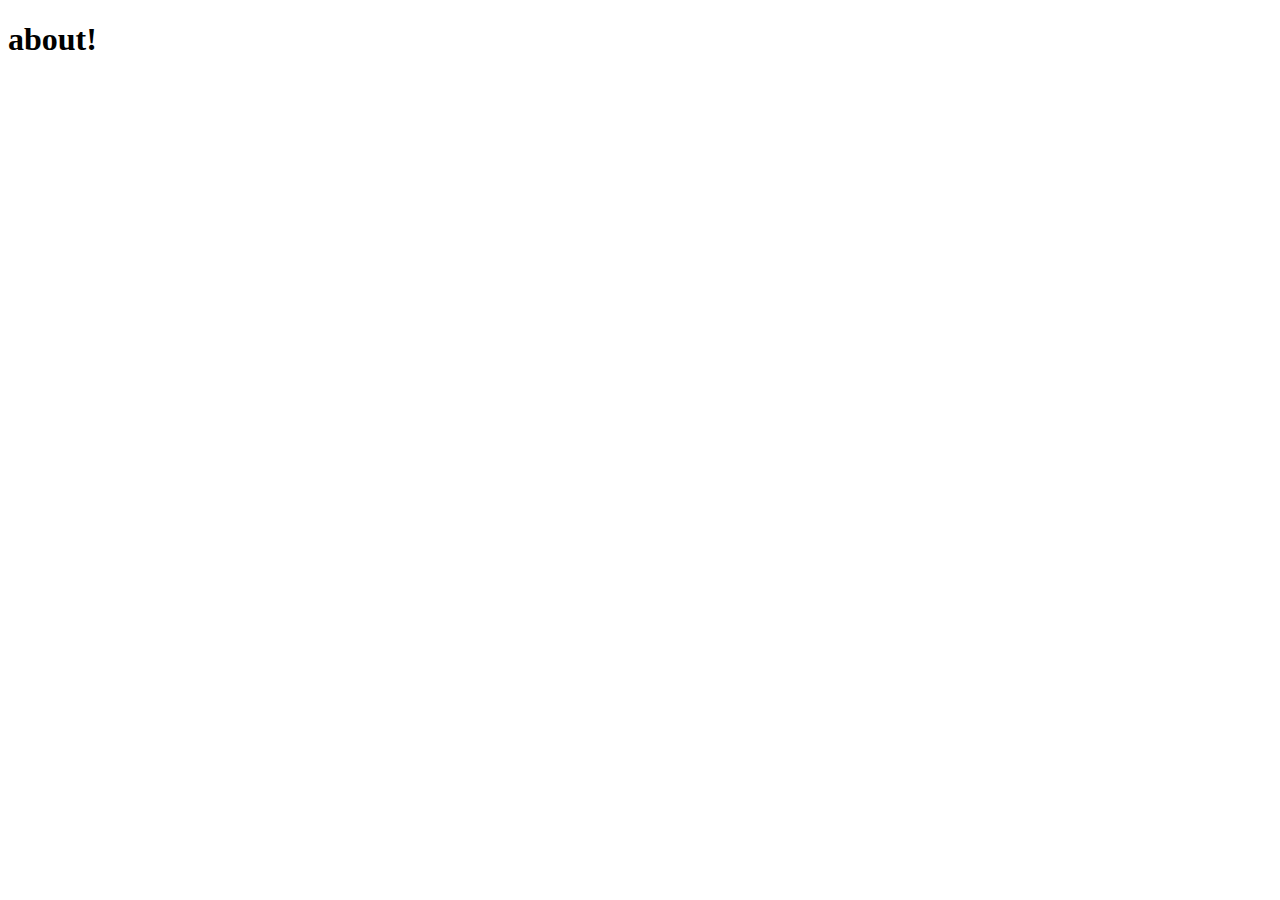
==== about.html @ df2d45ec "Adds index, about, portfolio, blog pages; css; font; and each page linked to from index" ====
<!DOCTYPE html>
<html lang="en">
<head>
    <meta charset="UTF-8">
    <meta http-equiv="X-UA-Compatible" content="IE=edge">
    <meta name="viewport" content="width=device-width, initial-scale=1.0">
    <title>Document</title>
</head>
<body>
    <h1>about!</h1>
</body>
</html>
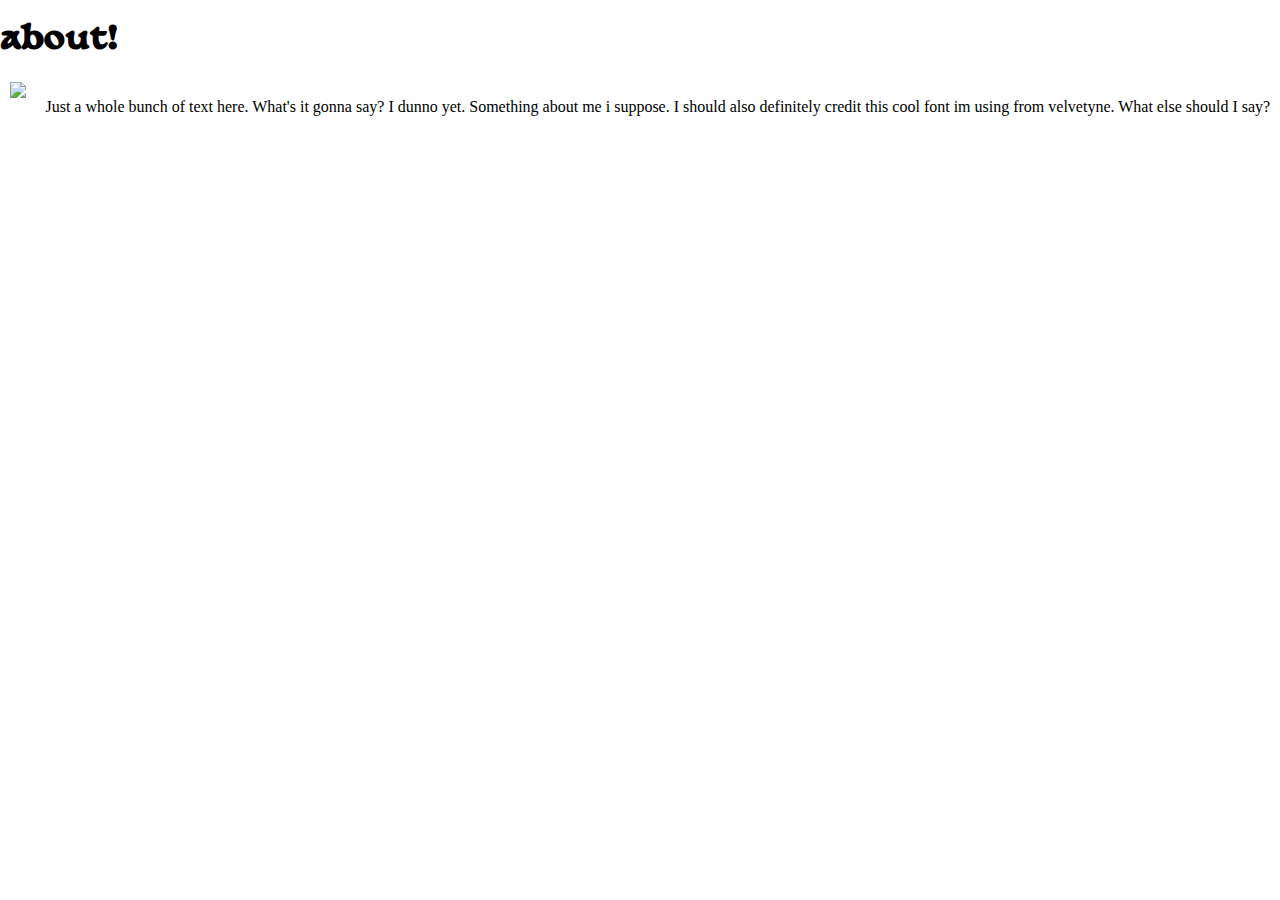
==== commit 7e01f950: "adds links to portfolio page and about page placeholder content." ====
--- a/about.html
+++ b/about.html
@@ -4,9 +4,21 @@
     <meta charset="UTF-8">
     <meta http-equiv="X-UA-Compatible" content="IE=edge">
     <meta name="viewport" content="width=device-width, initial-scale=1.0">
+    <link href="style.css" rel="stylesheet">
     <title>Document</title>
 </head>
 <body>
     <h1>about!</h1>
+    <div class="flex-container">
+        <div><img src="http://placekitten.com/300/300"/></div>
+        <div>
+            <p>
+                Just a whole bunch of text here. What's it gonna say? 
+                I dunno yet. Something about me i suppose. 
+                I should also definitely credit this cool font im using from velvetyne. 
+                What else should I say? 
+            </p>
+        </div>
+    </div>
 </body>
 </html>--- a/style.css
+++ b/style.css
@@ -0,0 +1,51 @@
+@font-face { font-family: Basteleur; src: url('Basteleur-Bold.ttf'); } 
+
+html {
+    margin: 0px;
+    padding: 0px;
+}
+body {
+    margin: 0;
+}
+
+h1 {
+    font-family: Basteleur;
+}
+
+/* #main {
+    flex: 80%;
+} */
+#header ul {
+    font-family: Basteleur;
+    margin: 0px;
+    list-style-type: none;
+}
+
+a {
+    text-decoration: none;
+}
+
+a:hover {
+    color: black;
+    background-color: white;
+}
+
+#gradient {
+    background-image: linear-gradient( 100deg, #F0FF00 10%, #58CFFB 100%);
+}
+
+#header {
+    background-color: black;
+    color: white;
+}
+
+.flex-container {
+    display: flex;
+    justify-content: space-around;
+}
+
+.container {
+    display: flex;
+    flex-direction: row;
+    justify-content: space-evenly;
+}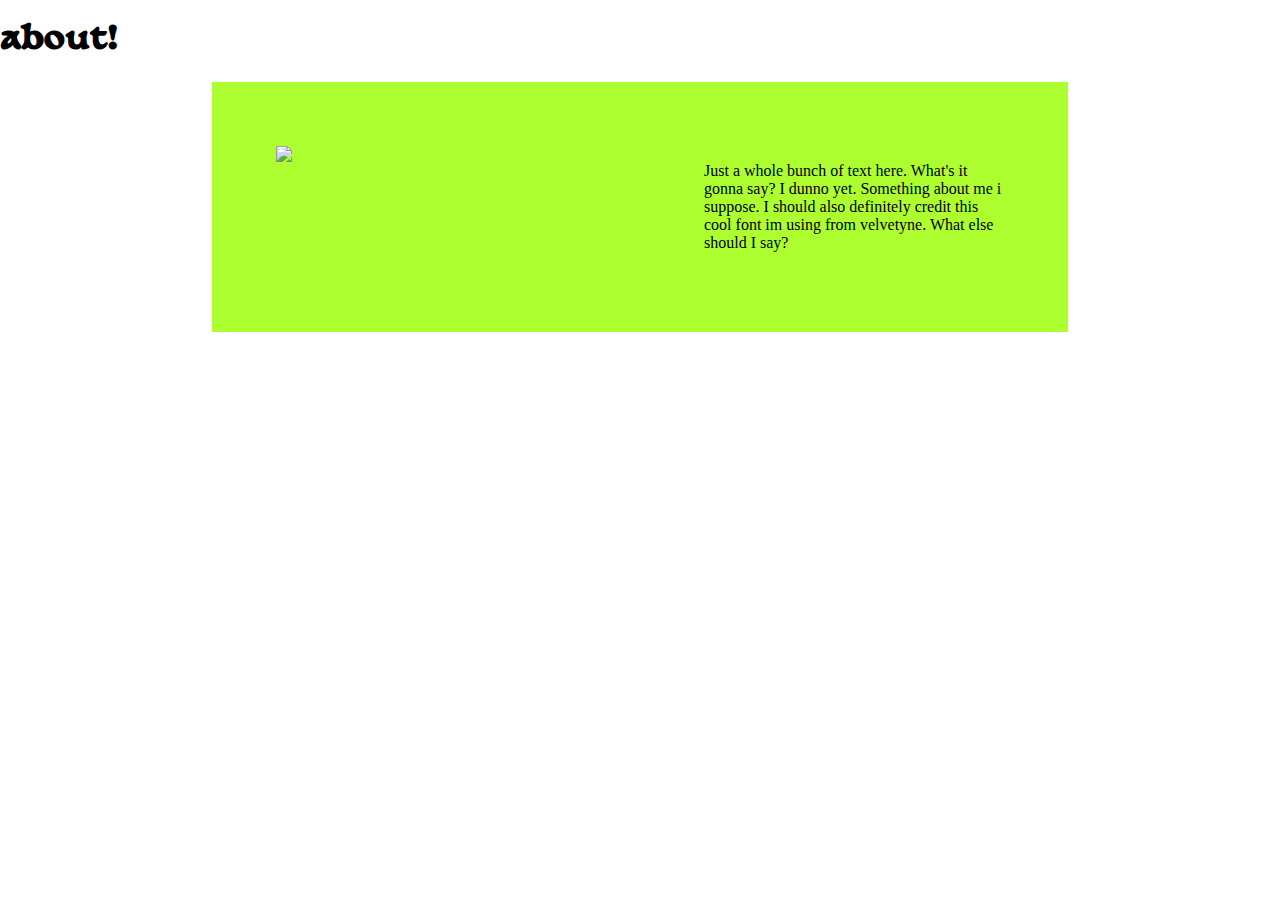
==== commit d5ace348: "gives each page a unique flex container ID. Flex container and flex items for about page." ====
--- a/about.html
+++ b/about.html
@@ -9,7 +9,7 @@
 </head>
 <body>
     <h1>about!</h1>
-    <div class="flex-container">
+    <about id="about-flex-container">
         <div><img src="http://placekitten.com/300/300"/></div>
         <div>
             <p>
@@ -19,6 +19,6 @@
                 What else should I say? 
             </p>
         </div>
-    </div>
+    </about>
 </body>
 </html>--- a/style.css
+++ b/style.css
@@ -15,7 +15,7 @@
 /* #main {
     flex: 80%;
 } */
-#header ul {
+nav ul {
     font-family: Basteleur;
     margin: 0px;
     list-style-type: none;
@@ -34,18 +34,33 @@
     background-image: linear-gradient( 100deg, #F0FF00 10%, #58CFFB 100%);
 }
 
-#header {
+nav {
     background-color: black;
     color: white;
 }
 
-.flex-container {
+#index-flex-container {
     display: flex;
     justify-content: space-around;
+    flex-wrap: wrap;
 }
 
-.container {
+#portfolio-flex-container {
     display: flex;
     flex-direction: row;
     justify-content: space-evenly;
+}
+
+#about-flex-container {
+    display: flex;
+    flex-direction: row;
+    justify-content: center;
+    flex-wrap: wrap;
+}
+
+about div {
+    display: flex;
+    background-color: greenyellow;
+    width: 300px;
+    padding: 5vw;
 }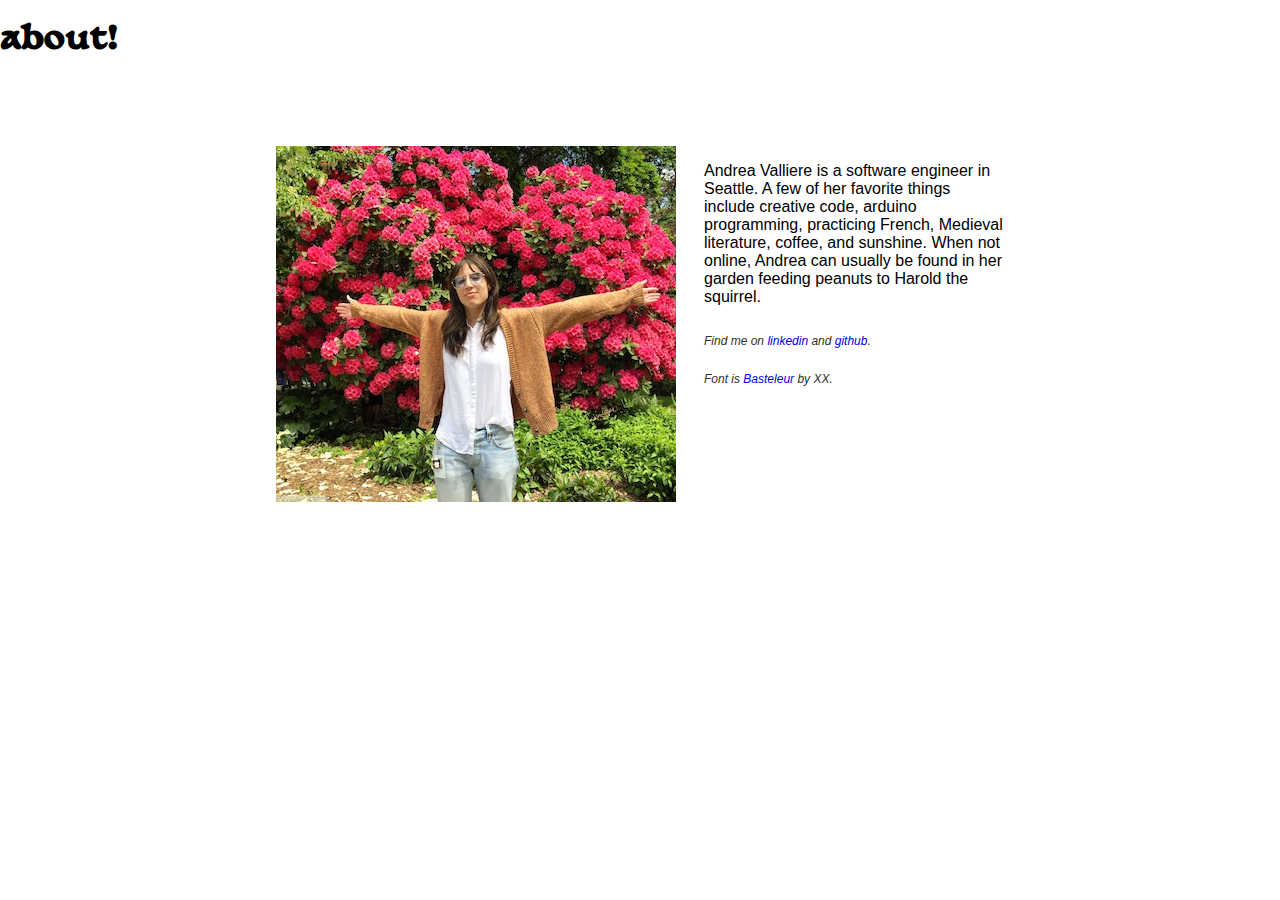
==== commit e90e3926: "adds content, styling, and image for about page" ====
--- a/about.html
+++ b/about.html
@@ -10,13 +10,17 @@
 <body>
     <h1>about!</h1>
     <about id="about-flex-container">
-        <div><img src="http://placekitten.com/300/300"/></div>
-        <div>
+        <div><img src="images/me.JPG"/></div>
+        <div id="about-child-flex-container">
             <p>
-                Just a whole bunch of text here. What's it gonna say? 
-                I dunno yet. Something about me i suppose. 
-                I should also definitely credit this cool font im using from velvetyne. 
-                What else should I say? 
+                Andrea Valliere is a software engineer in Seattle. A few of her favorite things include creative code, arduino programming, practicing French, Medieval literature, coffee, and sunshine. When not online, Andrea can usually be found in her garden feeding peanuts to Harold the squirrel.
+            </p>
+            <p>
+                Find me on <a href="https://www.linkedin.com/in/andrea-valliere">linkedin </a>
+                and <a href="https://github.com/avalliere">github</a>.
+            </p>
+            <p>
+                Font is <a href="velvetyne">Basteleur</a> by XX.
             </p>
         </div>
     </about>
--- a/style.css
+++ b/style.css
@@ -12,9 +12,6 @@
     font-family: Basteleur;
 }
 
-/* #main {
-    flex: 80%;
-} */
 nav ul {
     font-family: Basteleur;
     margin: 0px;
@@ -26,8 +23,11 @@
 }
 
 a:hover {
-    color: black;
-    background-color: white;
+    text-shadow: 0 0 5px greenyellow;
+}
+
+p {
+    font-family: Arial, Helvetica, sans-serif;
 }
 
 #gradient {
@@ -47,8 +47,12 @@
 
 #portfolio-flex-container {
     display: flex;
-    flex-direction: row;
+    flex-flow: row wrap;
     justify-content: space-evenly;
+}
+
+portfolio div {
+    padding: 2vw;
 }
 
 #about-flex-container {
@@ -60,7 +64,32 @@
 
 about div {
     display: flex;
-    background-color: greenyellow;
     width: 300px;
     padding: 5vw;
+}
+
+#about-child-flex-container {
+    display: flex;
+    flex-direction: column;
+}
+
+#about-child-flex-container p:not(:first-child) {
+    color: #303030;
+    font-style: italic;
+    font-size: 75%;
+}
+
+#blog-flex-container {
+    display: flex;
+    flex-direction: column;
+    justify-content: center;
+}
+
+.blog {
+    font-family: Arial, Helvetica, sans-serif;
+    padding: 2vw 20vw 2vw 20vw;
+}
+
+.blog h3 {
+    font-family: Basteleur;
 }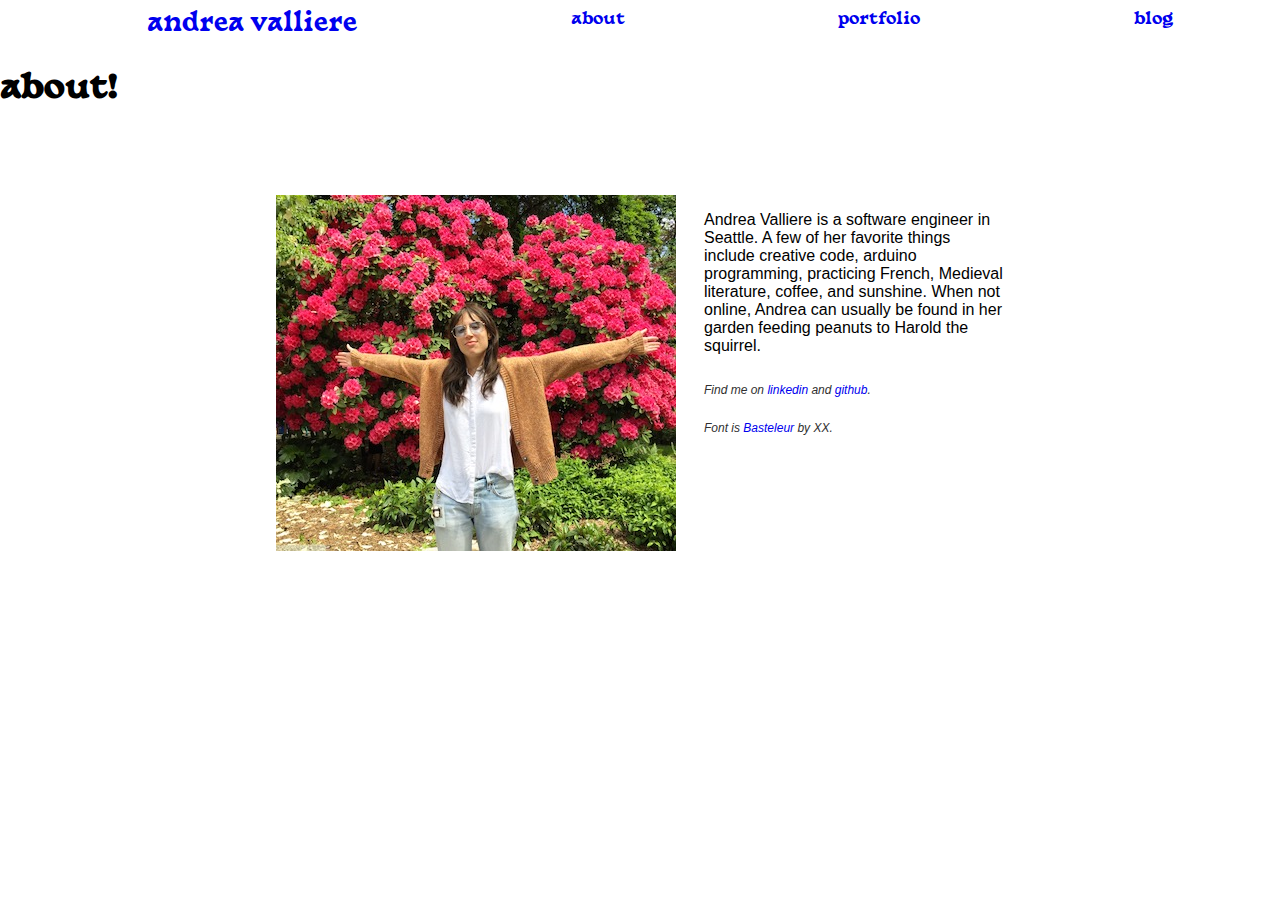
==== commit d1fff043: "adds navigation to each page and styles it" ====
--- a/about.html
+++ b/about.html
@@ -8,6 +8,14 @@
     <title>Document</title>
 </head>
 <body>
+    <nav>
+        <ul id="index-flex-container">
+            <li><a href="index.html">andrea valliere</a></li>
+            <li><a href="about.html">about</a></li>
+            <li><a href="portfolio.html">portfolio</a></li>
+            <li><a href="blog.html">blog</a></li>
+        </ul>
+    </nav>
     <h1>about!</h1>
     <about id="about-flex-container">
         <div><img src="images/me.JPG"/></div>
--- a/style.css
+++ b/style.css
@@ -23,7 +23,7 @@
 }
 
 a:hover {
-    text-shadow: 0 0 5px greenyellow;
+    text-shadow: 0 0 5px lime;
 }
 
 p {
@@ -35,8 +35,13 @@
 }
 
 nav {
-    background-color: black;
-    color: white;
+    background-color: white;
+    padding-top: 10px;
+    padding-bottom: 10px;
+}
+
+nav li:first-child {
+    font-size: 150%;
 }
 
 #index-flex-container {
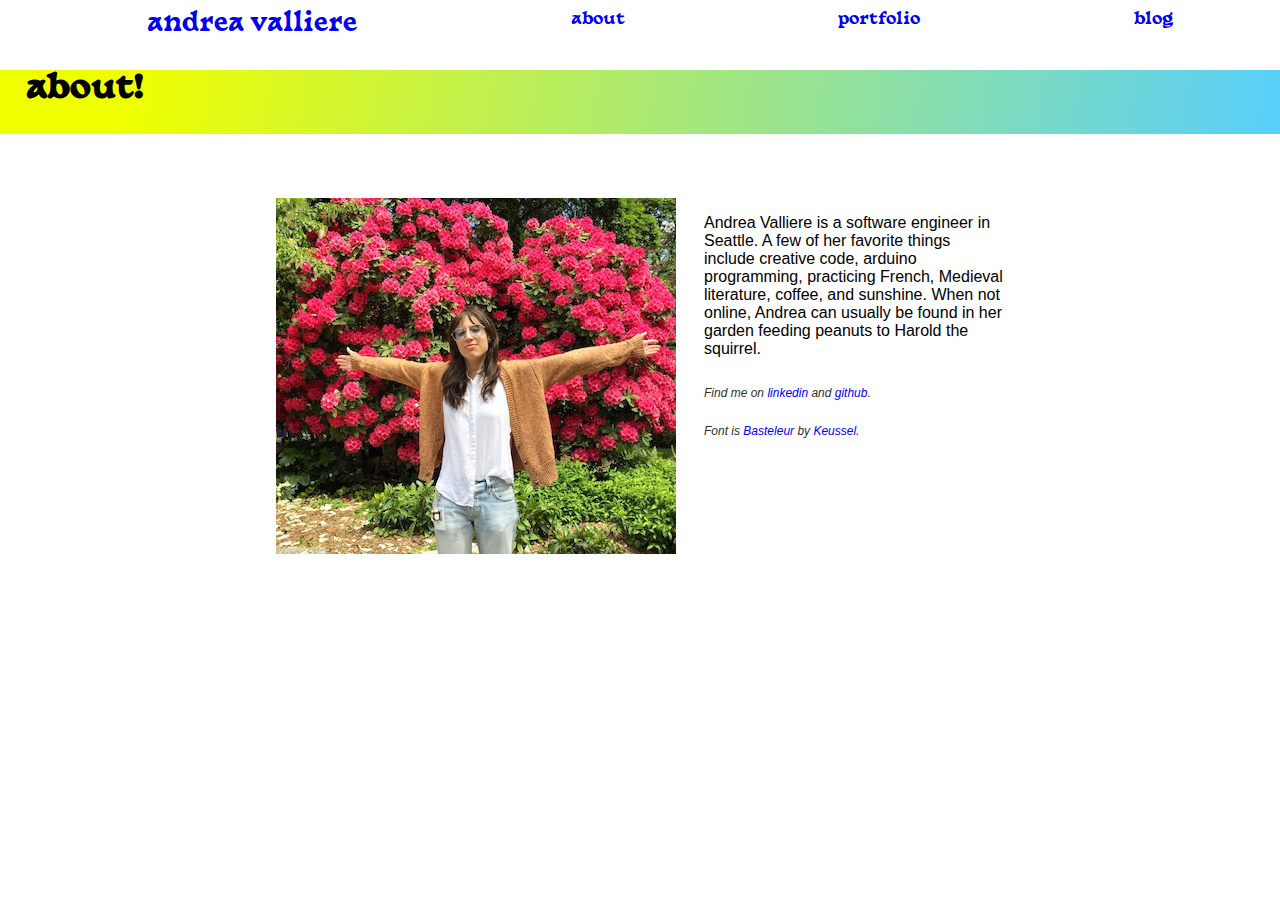
==== commit 360f08fc: "adds gradient background to headers on each page and updates font credit links on about page" ====
--- a/about.html
+++ b/about.html
@@ -16,7 +16,9 @@
             <li><a href="blog.html">blog</a></li>
         </ul>
     </nav>
-    <h1>about!</h1>
+    <header>
+        <h1>about!</h1>
+    </header>
     <about id="about-flex-container">
         <div><img src="images/me.JPG"/></div>
         <div id="about-child-flex-container">
@@ -28,7 +30,7 @@
                 and <a href="https://github.com/avalliere">github</a>.
             </p>
             <p>
-                Font is <a href="velvetyne">Basteleur</a> by XX.
+                Font is <a href="https://velvetyne.fr/fonts/basteleur/">Basteleur</a> by <a href="https://velvetyne.fr/authors/keussel/">Keussel</a>.
             </p>
         </div>
     </about>
--- a/style.css
+++ b/style.css
@@ -30,6 +30,12 @@
     font-family: Arial, Helvetica, sans-serif;
 }
 
+header {
+    height: 5vw;
+    padding-left: 2vw;
+    background-image: linear-gradient( 100deg, #F0FF00 10%, #58CFFB 100%);
+}
+
 #gradient {
     background-image: linear-gradient( 100deg, #F0FF00 10%, #58CFFB 100%);
 }
@@ -48,6 +54,22 @@
     display: flex;
     justify-content: space-around;
     flex-wrap: wrap;
+}
+
+#main-flex {
+    display: flex;
+    flex-flow: row wrap;
+    justify-content: center;
+}
+
+#main-flex div {
+    padding: 2vw;
+}
+
+#main-flex div:nth-child(2) {
+    font-style: italic;
+    color: white;
+    margin-top: 17vw;
 }
 
 #portfolio-flex-container {
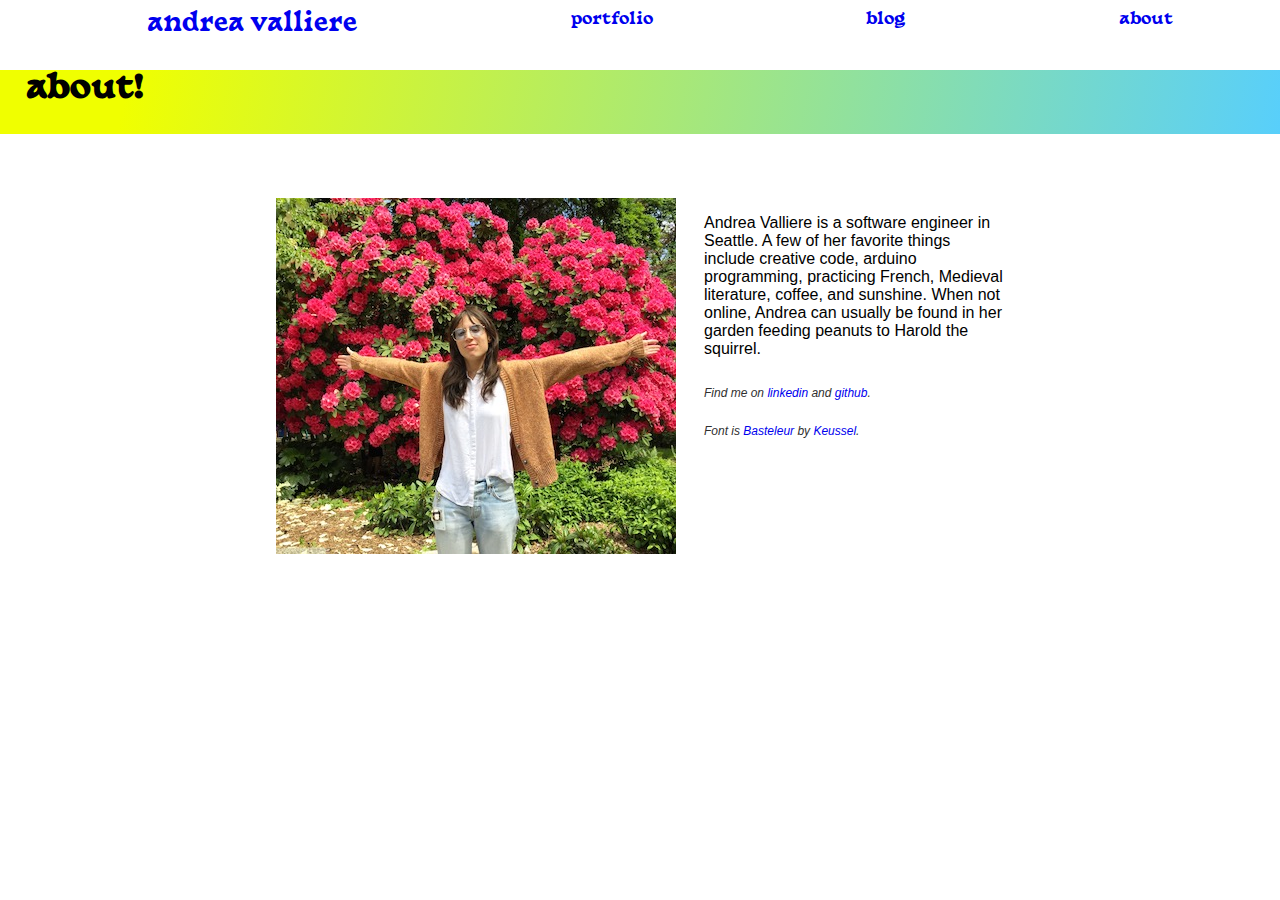
==== commit 7a421105: "reorders nav links" ====
--- a/about.html
+++ b/about.html
@@ -11,9 +11,9 @@
     <nav>
         <ul id="index-flex-container">
             <li><a href="index.html">andrea valliere</a></li>
-            <li><a href="about.html">about</a></li>
             <li><a href="portfolio.html">portfolio</a></li>
             <li><a href="blog.html">blog</a></li>
+            <li><a href="about.html">about</a></li>
         </ul>
     </nav>
     <header>
